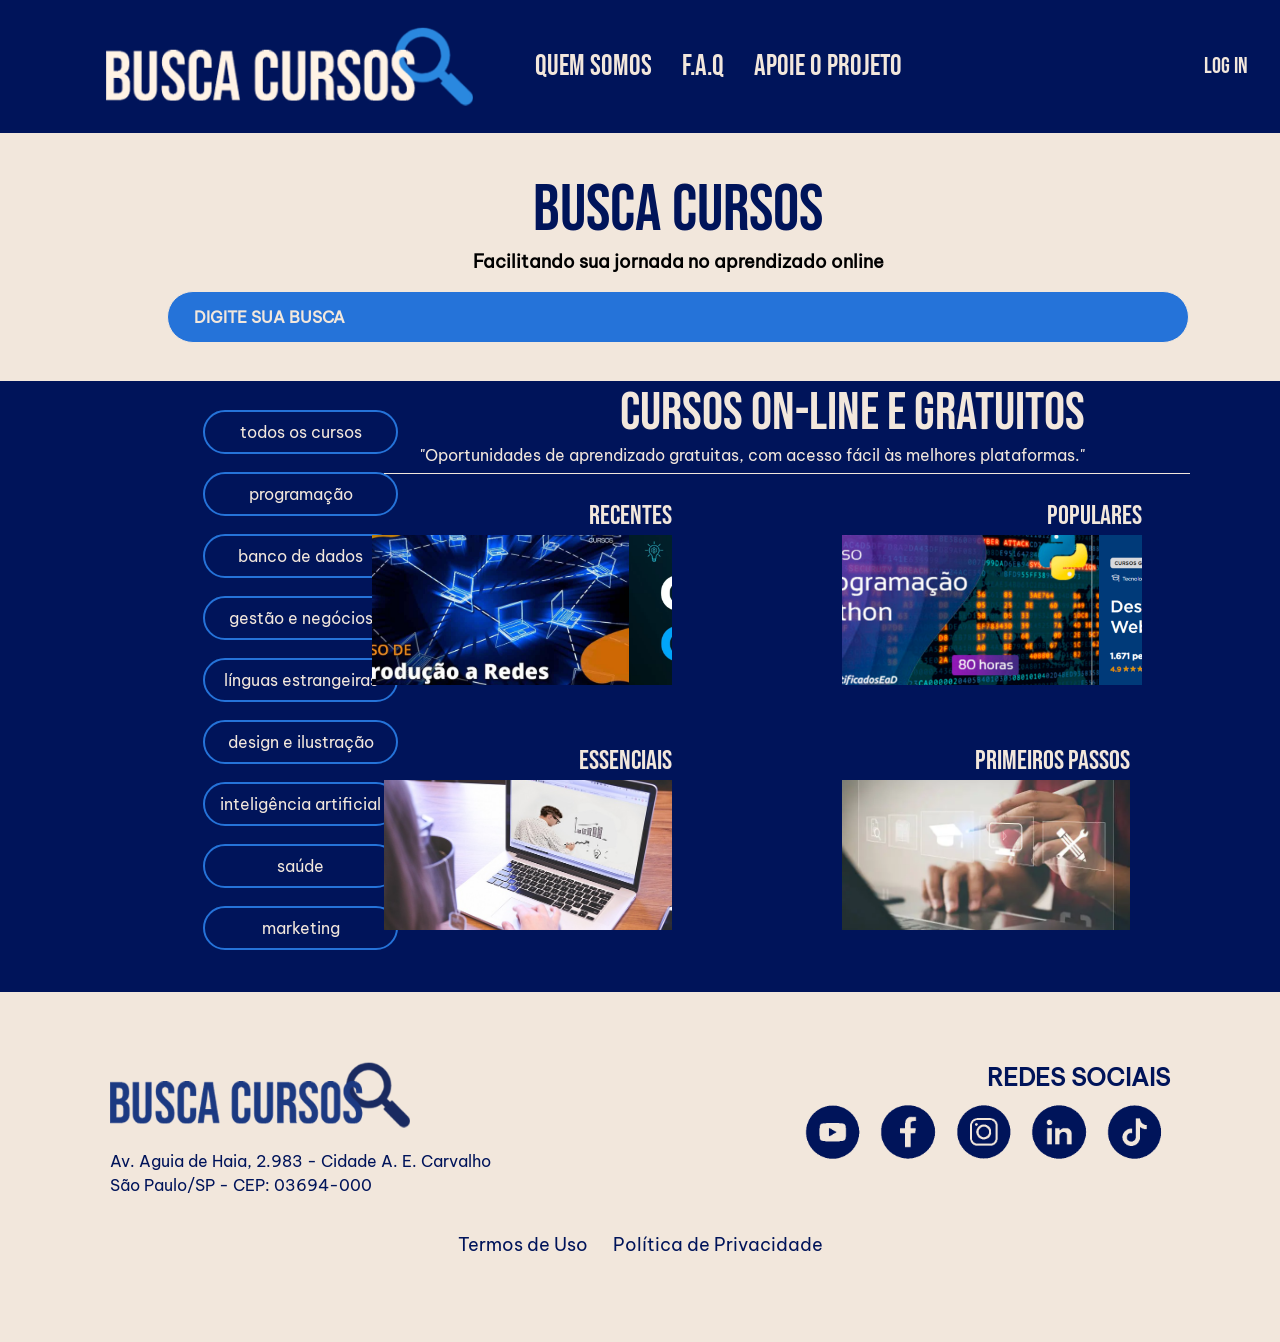
==== index.html @ d67aa4ab "Initial commit Created from https://vercel.com/new" ====
<!DOCTYPE html>
<html lang="pt-br">

<head>
    <meta charset="UTF-8">
    <meta name="viewport" content="width=device-width, initial-scale=1.0">
    <title>BuscaCursos | Home</title>
    <link rel="stylesheet" href="Css/styles.css">
    <link rel="stylesheet" href="Css/mobileStyles.css">
    <script src="Js/script.js" defer></script>

</head>

<body>
    <div class="div_container">

        <!--HEADER E NAVE -->
        <header>
            <div class="div-logo">
                <a href="index.html">
                    <img src="assets/images/logo_Busca.png" alt="Logo BuscaCursos">
                    <!-- <div class="texto-imagem">Logo BuscaCursos</div> -->
                </a>
            </div>

            <!-- Botão menu para o mobile -->
            <div class="mobile-botao" onclick="document.querySelector('header nav').classList.toggle('ativo')">
                <svg width="32" height="32" viewBox="0 0 24 24" fill="none" stroke="currentColor" stroke-width="2"
                    stroke-linecap="round" stroke-linejoin="round">
                    <line x1="3" y1="6" x2="21" y2="6" />
                    <line x1="3" y1="12" x2="21" y2="12" />
                    <line x1="3" y1="18" x2="21" y2="18" />
                </svg>
            </div>

            <nav>
                <ul>
                    <li><a href="Pages/quemSomos.html">
                            <h2>QUEM SOMOS</h2>
                        </a></li>
                    <li><a href="Pages/faq.html" >
                            <h2>F.A.Q</h2>
                        </a></li>
                    <li><a href="Pages/apoieProjeto.html" >
                            <h2>APOIE O PROJETO</h2>
                        </a></li>
                </ul>
                <div class="div-login">
                    <a href="/Pages/login.html">
                        <h3>LOG IN</h3>
                    </a>
                </div>
            </nav>
        </header>



        <main>

            <!--  CAMPO BUSCA */ -->

            <div class="search-container">

                <div class="div-titulo">
                    <h1>BUSCA CURSOS</h1>
                    <p>Facilitando sua jornada no aprendizado online</p>
                </div>

                <div class="div-search">

                    <form action=" " method="post" autocomplete="off">
                        <input type="text" id="barraDeBusca" placeholder="    DIGITE SUA BUSCA" required>
                        <div id="sugestoes" class="sugestoes-container"></div>

                    </form>

                </div>

            </div>

            <!--  CAMPO CATEGORIA E CURSOS */ -->
            <div class="div-curso-cat">

                <!-- categorias -->
                <div class="div-categoria">

                    <ul>
                        <li><a href="Pages/pagesCursos.html">todos os cursos</a></li>
                        <li><a href="">programação</a></li>
                        <li><a href="">banco de dados</a></li>
                        <li><a href="">gestão e negócios</a></li>
                        <li><a href="">línguas estrangeiras</a></li>
                        <li><a href="">design e ilustração</a></li>
                        <li><a href="">inteligência artificial</a></li>
                        <li><a href="">saúde</a></li>
                        <li><a href="">marketing</a></li>
                    </ul>

                </div>

                <!-- Acesso Rapido -->
                <div class="div-acesso">

                    <!-- subtitulo -->

                    <div class="div-subTitle">
                        <h2>CURSOS ON-LINE E GRATUITOS</h2>
                        <p>"Oportunidades de aprendizado gratuitas, com acesso fácil às melhores plataformas."</p>
                        <hr>
                    </div>

                    <!-- cursos -->

                    <div class="div-cursos">

                        <div class="linha-curso">

                            <!-- Linha 1 -->

                            <div class="curso">
                                <a href="Pages/pagesCursos.html">
                                    <h3>Recentes</h3>
                                    <div class="carrossel-container">
                                        <div class="carrossel">
                                            <img src="assets/images/img-recentes.jpg" alt="">
                                            <img src="assets/images/img2-recentes.png" alt="">
                                            <img src="assets/images/img3-recentes.png" alt="">
                                        </div>
                                    </div>
                                </a>
                            </div>

                            <div class="curso">
                                <a href="Pages/pagesCursos.html">
                                    <h3>Populares</h3>
                                    <div class="carrossel-container">
                                        <div class="carrossel">
                                            <img src="assets/images/img3-populares.png" alt="">
                                            <img src="assets/images/img-populares.png" alt="">
                                            <img src="assets/images/img2-populares.png" alt="">
                                        </div>
                                    </div>
                                </a>
                                <!-- <imgsrc="assets/images/fundo_buscaCursos.jpg"alt="">-->
                            </div>
                        </div>

                        <!-- Linha 2 -->
                        <div class="linha-curso">

                            <div class="curso">
                                <a href="Pages/pagesCursos.html">
                                    <h3> essenciais</h3>
                                    <img src="assets/images/essenciais.jpg" alt="">
                                </a>
                            </div>

                            <div class="curso">
                                <a href="Pages/pagesCursos.html">
                                    <h3>primeiros passos</h3>
                                    <img src="assets/images/primeiroPassos.png" alt="">
                                </a>
                            </div>
                        </div>

                    </div>

                </div>

            </div>

        </main>

        <!-- FOOTER -->
        <footer>
            <div class="footer-container">

                <div class="footer-logo">
                    <a href="">
                        <img src="assets/images/logo_Busca.png" alt="Logo BuscaCursos">
                    </a>
                    <p class="footer-endereco">
                        Av. Aguia de Haia, 2.983 - Cidade A. E. Carvalho<br>
                        São Paulo/SP - CEP: 03694-000
                    </p>
                </div>

                <div class="footer-redes">
                    <h2>REDES SOCIAIS</h2>
                    <div class="footer-redes-icons">

                        <a href="https://www.youtube.com/c/FatecZLeste" target="_blank">
                            <img src="assets/images/contatos_youtube.png" alt="YouTube">
                        </a>

                        <a href="https://www.facebook.com/fateczl.oficial" target="_blank">
                            <img src="assets/images/contatos_facebook.png" alt="Facebook">
                        </a>

                        <a href="https://www.instagram.com/fateczl.oficial/#" target="_blank">
                            <img src="assets/images/contatos_insta.png" alt="Instagram">
                        </a>

                        <a href="https://www.linkedin.com/school/fateczl-oficial/posts/?feedView=all" target="_blank">
                            <img src="assets/images/contatos_linkedin.png" alt="LinkedIn">
                        </a>

                        <a href="https://www.tiktok.com/@fateczl.oficial" target="_blank">
                            <img src="assets/images/contatos_tiktok.png" alt="TikTok">
                        </a>

                    </div>
                </div>
            </div>

            <ul>
                <li><a target="_blank" href="Pages/TermosUso.html">Termos de Uso</a></li>
                <li><a target="_blank" href="Pages/PolPrivacidade.html">Política de Privacidade</a></li>
            </ul>

        </footer>
    </div>
</body>

</html>
---- Css/styles.css ----
/* AQUI A O STYLES DA TELA RPINCIPAL, HEADER E FOOTER */
/*teste branch*/
@font-face {
    font-family: bebas;
    src: url(../fonts/BebasNeue-Regular.otf);
    src: url(../fonts/BebasNeue-Regular.ttf);
    font-weight: 700;
}

@font-face {
    font-family: vietnam;
    src: url(../fonts/BeVietnamPro-Regular.ttf);
}

/* Variáveis de cores */
:root {
    --azul-escuro: #00145A;
    --azul-normal: #2573D9;
    --branco: #F0F9FF;
    --cinza: #3d3d3d;
    --branco-bege: #F2E7DC;
}
h1, h2, h3, h4{
    font-family: bebas;
}
a, p{
    font-family: vietnam;
}

input{
    font-family: vietnam;
}

body {
    margin: 0;
    padding: 0;
    max-width: 100vw;
    overflow-x: hidden;
    background-color: var(--azul-escuro);
}

.div_container{
    width: 100%;
    background-color: var(--azul-escuro);
    height: 100%;
}

/* HEADER */
 
header{
    width: 100%;
    height: 120px;
    display: flex;
    justify-content: space-between;
    align-items: center;
    padding: 0.5%;
}
.div-logo{
    display: flex;

}

.div-logo img{
    width: 80%;
    height: 100%;
    margin-left: 100px;
    display: flex;
    flex-wrap: wrap;
}
.mobile-botao {
    display: none;
    font-size: 2rem;
    color: var(--branco-bege);
    cursor: pointer;
    margin-right: 25px;
}
/* NAV */
nav{
    display: flex;
    flex-wrap: wrap;
    width: 70%;
    align-items: center;

}
nav ul{
    list-style: none;
    display: flex;
    gap: 30px;
    margin-left: 30px;
}
nav a{
    text-decoration: none;
    color: var(--branco-bege);
    font-size: 1.2rem;
    font-weight: 800;
}
nav a:hover{
    color: var(--azul-normal);
    transition: 0.3s;
    font-weight: 900;
}


/* botao login */

.div-login {
    width: 10%;
    margin-left: auto; 
    display: flex;
}

.div-login a {
    text-decoration: none;
    color: var(--branco-bege);
    font-size: 1.2rem;
    font-weight: 900;
}
.div-login a:hover {
    color: var(--azul-normal);
    transition: 0.3s;
    font-weight: 900;
}

/* CAMPO BUSCA */

.search-container {
    display: flex; 
    flex-direction: column;
    align-items: center; 
    justify-content: center; 
    width: 100%;
    height: 30%;
    background-color: var(--branco-bege);
    padding: 3%;
}

.div-titulo{
    width: 100%;
    height: 60%;
    text-align: center;
    justify-content: center;
    
}
/**/
.div-tituloBranco{
    display: flex;
    height: 30%;
    width: 100%;
    bottom: 0;
    background-color: transparent;

}
/**/
.div-tituloBranco h1{
    color: var(--branco-bege);
    font-size: 4.0rem;
    padding-left: 11%;
}

.div-titulo h1{
    font-size: 4.10rem;
    color: var(--azul-escuro);
    font-weight: bold;
    margin-top: 0;
    margin-bottom: 0;
    
}

.div-titulo p{
    font-size: 1.10rem;
    font-weight: 600;
    margin-top: 0;
}

.div-search {
    display: flex; 
    flex-direction: column; 
    align-items: center; 
    justify-content: center;
    position: relative; 
    width: 100%; 
}

.div-search input[type="text"] {
    width: 1000px;
    height: 30px;
    padding: 10px;
    border: 1px solid var(--branco-bege);
    border-radius: 2.0rem;
    font-size: 1.0rem;
    background-color: var(--azul-normal);
    color: var(--branco-bege);
}

.div-search input[type="text"]::placeholder {
    color: var(--branco-bege); 
    font-weight: 600;
}

.div-texto{
    width: 80%;
    height: 50%;
    display: flex;  
    flex-direction: column;
    border-left: 6px solid var(--branco-bege);
    margin-left: 12%; 
    margin-bottom: 60px;
}

.div-texto p{
    color: var(--branco-bege);
    padding-left: 1%;
    padding-right: 20%;
    line-height: 1.5;   
}

.div-texto h2{
    color: var(--branco-bege);
    padding-left: 1%;
    padding-right: 20%; 
    margin-bottom: -10px;
}
.div-texto a{
    color: var(--branco-bege);
    padding-right: 20%; 
}

.sugestoes-container {
    position: absolute;
    top: 100%; 
    background-color: white;
    border: 1px solid #ffffff;
    border-bottom-left-radius: 0.8rem;
    border-bottom-right-radius: 0.8rem;
    width: 50%; 
    max-height: 250px;
    overflow-y: auto;
    z-index: 1000;
    display: none;
    margin-left: 2%;
}

.sugestao {
    padding: 8px;
    cursor: pointer;
}

.sugestao:hover {
    background-color: #eae4e4;
}


/* 
CAMPO CATEGORIA E CURSOS */

.div-curso-cat{
    width: 100%;
    height: 100%;
    display: flex;
    text-align: center;
    justify-content: center;
    background-color: var(--azul-escuro);
    margin-top: 0;
    margin-bottom: 1%;    
}

/* Categorias */
.div-categoria{
    width: 60%;
    height: 100%;
    display: flex;
    justify-content: flex-start;
    align-items: center;
    background-color: var(--azul-escuro);
    gap: 15px;
    padding: 1%;
    margin-left: 150px;
    margin-right: -200px;
}

.div-categoria ul{
    list-style: none;
    display: flex;
    flex-direction: column;
    gap: 18px;
    text-align: center;
    width: 42%;
    height: 100%;
}

.div-categoria ul li {
    border: 2px solid var(--azul-normal); 
    padding: 10px; 
    border-radius: 2.0rem; 
    text-align: center; 
    width: 100%; 
    background-color: transparent;
}

.div-categoria a{
    text-decoration: none;
   color: var(--branco-bege);
    font-size: 1.0rem;
    font-weight: 500;
    text-transform: lowercase;
    
}
.div-categoria ul li:hover {
    background-color: var(--azul-normal); 
    transition: 0.3s; 
}

/*  Cursos */
.div-acesso{
    width: 70%;
    height: 100%;
    background-color: transparent;
    gap: 20px;
}
.div-subTitle {
    width: 100%;
    height: 30%;
    background-color: transparent;
    display: flex;
    flex-direction: column; 
    justify-content: center; 
    align-items: flex-end; 
    
}
.div-subTitle h2{
    font-size: 3.3rem;
    color: var(--branco-bege);
    font-weight: bold;
    margin-top: 0;
    margin-bottom: 0;
    padding-right: 5%;
    margin-right: 150px;
}

.div-subTitle p{
    color: var(--branco-bege);
    font-weight: 300;
    margin-top: 0;
    margin-bottom: 0;
    padding-right: 5%;
    margin-right: 150px;
}

.div-subTitle hr{
    width: 80%;
    height: 1px;
    background-color: var(--branco-bege);
    border: none;
    padding-left: 10%;
    margin-right: 150px;

}

/* Cursos */
.div-cursos{
    width: 100%;
    height: 70%;
}


.linha-curso{
    width: 100%;
    height: 30%;
    display: flex;
    justify-content: center;
    align-items: center;
    gap: 20px;
    padding-top: 2%;
    padding-bottom: 5%;


}
.curso {
    width: 300px; 
    height: 150px; 
    position: relative;
    margin-right: 150px;
}

.curso img {
    width: 100%;
    height: 100%;
    object-fit: cover;
}
.curso a{
    text-decoration: none;
    text-transform: lowercase;
     display: block;
    width: 100%;
    height: 100%;
}
.curso img:hover{
    transform: scale(1.05);
    transition: 0.3s;
    background-color: var(--branco-bege);
    opacity: 0.8;
    /* border-right: 20px solid var(--branco); */
}


.curso h3{
    color: var(--branco-bege);
    margin: 0 auto; 
    display: block;
    text-align: end;
    width: 100%;
    padding-bottom: 1%;
    font-size: 1.7rem;
    padding-right: 15px;
    text-transform: capitalize;

}

.carrossel-container {
    width: 300px;
    height: 150px; 
    overflow: hidden;
    position: relative;
}

.carrossel {
    display: flex;
    transition: transform 0.5s ease;
}

.carrossel img {
    min-width: 300px; 
    height: 150px; 
    object-fit: cover;
}

/* Formulário Apoie o projeto */
.div-esquerda{
    width: 40%;
    height: 550px;
    text-align: left;
    margin-top: -1%;
    background-color: var(--branco-bege);
}
.div-esquerda h1{
    font-size: 4.0rem;
    color: var(--azul-escuro);
    font-weight: bold;
    padding-left: 20%;
    margin-top: 15px;
}
.div-esquerda p{
    color: var(--cinza);
    padding-left: 20%;
    padding-right: 5%;
    padding-bottom: 2%;
    line-height: 1.5;
    font-weight: 900;
}
.div-direita{
    width: 60%;
    height: 100%;
    text-align: left;
    margin-top: -1%;
    background-color: var(--azul-escuro);
    
}
.div-direita h1{
    font-size: 4.0rem;
    color: var(--branco-bege);
    font-weight: bold;
    padding-left: 5%;
    margin-top: 15px;
    margin-bottom: -10px;
}
.main-formulario{
    display: flex;
    flex-wrap: wrap;
}
.formulario{
    width: 60%;
    height: 100%;
    padding-left: 10%;
    margin-top: -10px;
    flex-direction: column;
}
.formulario label{
    font-family: vietnam;
    color: var(--branco-bege);
    font-size: 16px;
    padding-right: 3px;
    margin-bottom: 8px;
    
}
.entrada{
    width: 300px;
    height: 25px;
    background-color: var(--branco-bege);
    border-radius: 10px;
    margin-bottom: 10px;
    padding-left: 3px;
    font-family: vietnam;
}
.formulario textarea{
    width: 400px;
    margin-bottom: 10px;
    background-color: var(--branco-bege);
    font-family: vietnam;
    margin-top: 5px;
}
.botao{
    font-family: vietnam;
    color: var(--branco-bege);
    font-size: 16px;
    background-color: var(--azul-normal);
    border-radius: 10px;
    height: 50px;
    width: 90px;
    box-shadow: 0 4px 8px rgba(0, 0, 0, 0.2);
    margin-right: 15px;
}
.botao:hover{
    background-color: var(--azul-escuro);
}

/* FOOTER */
footer{
    background-color: var(--branco-bege);
    padding: 70px 70px;
}

/* FOOTER CONTATOS E REDES */
.footer-container{
    display: grid;
    grid-template-columns: auto auto;
    grid-template-rows: auto auto;
    grid-template-areas:
        "logo redes"
        "termos termos";
    gap: 30px;
    align-items: start;
    padding: 0 40px;
}
.footer-logo{
    display: flex;
    flex-direction: column;
    align-items: flex-start;
}
.footer-logo img{
    cursor: pointer;
    height: 66px;
    width: 300px;
    filter: brightness(0.1) invert(9%) sepia(92%) saturate(1100%) hue-rotate(203deg) contrast(100%)
}
.footer-endereco {
    font-size: 1.0em;
    color: var(--azul-escuro);
    line-height: 1.5em;
}
.footer-redes{
    grid-area: redes;
    display: flex;
    flex-direction: column;
    align-items: flex-end;
    gap: 10px;
}
.footer-redes h2{
    font-family: vietnam;
    font-weight: bolder;
    color: #00145A;
    margin: 0 0 -5px;
}
.footer-redes img{
    height: 4.0em;
    cursor: pointer;
}
.footer-redes-icons {
  display: flex;
  gap: 5px;
}
.footer-redes a:hover img{
    color: var(--azul-normal);
    transform: scale(1.2);
    transition: transform 0.3s ease;
}
.footer-redes a:active img{
    filter:saturate(100%) invert(37%) sepia(71%) saturate(573%) hue-rotate(179deg) brightness(95%) contrast(96%);
}


/* LINKS FOOTER */
footer ul{
    list-style: none;
    display: flex;
    gap: 25px;
    padding: 0;
    margin-top: -10px;
    display: flex;
    justify-content: center;
}
footer a{
    text-decoration: none;
    color: var(--azul-escuro);
    font-size: 1.1rem;
}
footer a:hover{
    color: var(--cinza);
}

/* Área de pesquisa dos cursos: filtros */
.div_filtros {
    font-family: vietnam;
    background-color:var(--azul-escuro);
    color: var(--branco);
    padding: 1.5rem;
    max-width: 250px; 
    width: 300px;   
}

.filtros-header {
    display: flex;
    justify-content: space-between;
    align-items: center;
    margin-bottom: 1rem;
    margin-top: -1rem;
}

.filtros-header h1{
    font-family: bebas;
    font-size: 2rem;
    color: var(--branco);
    letter-spacing: 0.1rem;
    margin-bottom: 1rem;
}

.btn-limpar {
    font-family: vietnam;
    font-size: 1rem;
    color: var(--azul-normal);
    text-decoration: none;
    padding: 0.3rem 0.8rem;
    border-radius: 0.5rem;
}

.btn-limpar:hover {
    background-color: rgba(37, 115, 217, 0.3);
    color: var(--branco-bege)
}

.div_filtros input[type="checkbox"] {
    width: 1rem;
    height: 1rem;
    cursor: pointer;
    margin-right: 0.5rem;
    opacity: 0.4;
}

.div_filtros input[type="checkbox"]:checked {
    opacity: 1;
}

.div_select {
    margin-bottom: 1.5rem;
    font-size: 0.9rem;
}

.div_select h2 {
    font-family: vietnam;
    font-size: 1.1rem;
    font-weight: normal;
    margin-bottom: 0.3rem;
}
/* Área de pesquisa dos cursos*/
.conteudo-principal {
    display:flex;    
    align-items: flex-start;
}

.div-todos-cursos { 
    background-color: var(--branco-bege);
    padding: 2px;    
    margin-top: 0.5rem;
    margin-bottom: 0.5rem;
     min-height: 800px; 
     min-width: 1200px; 
    transition: all 0.3s ease;
}

.div-todos-cursos  h1 {
    font-size: 2rem;
    color: var(--azul-escuro);
    padding-left: 30px;
}

.div-cursos { 
    display: flex;
    flex-wrap: wrap;
    gap:2rem;
    justify-content: center;
    /* min-height: 400px;  */

}

.card_curso { 
    background-color: transparent;
    border-radius: 8px;
    width: 280px;
    padding: 1rem;
    display: flex;
    flex-direction: column;
    
}

.descricao {
    font-family: vietnam;
    font-size: 0.9rem;
    hyphens: auto;
    overflow-wrap: break-word;
    padding-left: 1rem;
    margin-top: 0.6rem;
}

.card_curso h3 {
    text-align: center;
    color: var(--azul-escuro);
    font-family: bebas;
    font-size: 1.3rem;
    margin: 0.2rem 0;    
}

.info-curso {
    display: flex;
    justify-content: space-between;
    font-size: 0.8rem;
    padding-left: 1.5rem;
    padding-right: 1.5rem;
}

.botoes {
    font-size: 0.95rem;
    font-family: bebas;
}

.avaliacao {
    color:var(--azul-escuro);
    cursor: pointer;    
    font-size: 0.8rem;
}

.image_curso {
    width: 100%;
    height: 180px;
    background-color: var(--azul-normal);
    border-radius: 6px;  
    padding:3%;
}
.image_curso img{
    width: 100%;
    height: 100%;
    border-radius: 6px;  

}

.div-pag {
    font-family: vietnam;
    font-size: 1rem;
    display: flex;
    align-items: center;
    gap: 15px;
    text-align: center;
    justify-content: center;
    margin-top: 2rem;
    color: var(--azul-escuro)

}

.pag {
    cursor: pointer;
    background-color: transparent;
    border: 1px solid rgba(0, 20, 90, 0.5);
    border-radius: 5px;
    padding: 2px;
}
.pag:hover {
    
    color: var(--branco);
    background-color: var(--azul-escuro);
    border: 1px solid var(--azul-escuro);  
}


/* FORM APOIE O PROJETO */
.mensagem-oculta {
    display: none;
}

#feedback-apoio { 
    margin-top: 10px;
    margin-bottom: 20px;
    padding: 15px;
    border-radius: 5px;
    font-weight: bold;
    text-align: center;
    max-width: 80%;
    margin-left: 5%;
    font-family: vietnam;
}

.mensagem-sucesso {
    background-color: #d4edda;
    color: #155724;
    border: 1px solid #c3e6cb;
}

.mensagem-erro {
    background-color: #f8d7da;
    color: #721c24;
    border: 1px solid #f5c6cb;
}

/* LOGIN */
.login{
    font-family: vietnam;
    color: var(--branco);
}
.div-tituloLogin h1{
    width: 100%;
    text-align: center;
    color: var(--branco-bege);
    font-size: 4.0rem;
    margin: 0;
    padding: 0;
}
.formulario-login label{
    font-family: vietnam;
    color: var(--branco-bege);
    font-size: 16px;
    /* padding-right: 3px; */
    margin-bottom: -15px;
    width: 100%;
    text-align: left;
    display: block;
}
.formulario-login {
    padding: 20px;
    border-radius: 8px;
    max-width: 400px;
    margin: 20px auto;
    display: flex;
    flex-direction: column;
    align-items: center;
}
.entrada-login {
    width: 100%;
    height: 25px;
    background-color: var(--branco-bege);
    border-radius: 10px;
    margin-bottom: 10px;
    padding-left: 10px;
    font-family: vietnam;
}
.botao-login {
    font-family: vietnam;
    color: var(--branco-bege);
    font-size: 16px;
    background-color: var(--azul-normal);
    border-radius: 10px;
    height: 50px;
    width: 150px;
    box-shadow: 0 4px 8px rgba(0, 0, 0, 0.2);
    cursor: pointer;
}
.botao-login:hover {
    background-color: var(--azul-escuro);
}

.mensagem-oculta {
    display: none;
}

#feedback-login { 
    margin-left: auto;
    margin-right: auto;
    margin-top: 10px;
    margin-bottom: 20px;
    padding: 15px;
    border-radius: 5px;
    font-weight: bold;
    text-align: center;
    max-width: 30%;
    font-family: vietnam;
}

.mensagem-erro {
    background-color: #f8d7da;
    color: #721c24;
    border: 1px solid #f5c6cb;
}
---- Css/mobileStyles.css ----
@media (max-width: 768px) {
 
@font-face {
    font-family: bebas;
    src: url(../fonts/BebasNeue-Regular.otf);
    src: url(../fonts/BebasNeue-Regular.ttf);
    font-weight: 700;
}

@font-face {
    font-family: vietnam;
    src: url(../fonts/BeVietnamPro-Regular.ttf);
}

/* Variáveis de cores */
:root {
    --azul-escuro: #00145A;
    --azul-normal: #2573D9;
    --branco: #F0F9FF;
    --cinza: #3d3d3d;
    --branco-bege: #F2E7DC;
}
h1, h2, h3, h4{
    font-family: bebas;
}
a, p{
    font-family: vietnam;
}

input{
    font-family: vietnam;
}

body {
    margin: 0;
    padding: 0;
    overflow-x: hidden;
    background-color: var(--azul-normal);
}

.div_container{
    width: 100%;
    background-color: var(--azul-escuro);
    height: 100%;
}



header{
    height: auto;
    padding: 1rem;
}

.mobile-botao {
    display: block;
}

.mobile-botao svg {
  color: var(--branco-bege);
  width: 2rem;
  height: 2rem;
}

nav {
    position: absolute;
    top: 80px;       
    left: 0;
    width: 100%;
    background: #0f2266; 
    display: none;    
    flex-direction: column;
    padding: 1rem 0;
    z-index: 9999;
    transition: 1s;
}

nav ul {
    flex-direction: column;
    margin-left: 0;
}

.div-login {
    width: auto;
    margin: 1rem auto 0;
    justify-content: center;
}

nav.ativo {
    display: flex;
}

.div-logo img {
    margin-left: 0;
    width: 60%;
    height: auto;
}
/* CAMPO BUSCA */

.search-container {
    display: flex; 
    flex-direction: column;
    align-items: center; 
    justify-content: center; 
    width: 100%;
    height: 30%;
    background-color: var(--branco-bege);
    padding: 0.5rem;
}

.div-titulo{
    width: 100%;
    height: 40%;
    text-align: center;
    justify-content: center;
}

.div-titulo h1{
    font-size: 3.8rem;
    color: var(--azul-escuro);
    font-weight: bold;
    margin-top: 0;
    margin-bottom: 0; 
}

.div-titulo p{
    font-size: 1.0rem;
    font-weight: 600;
    margin-top: 0;
}

.div-search {
    display: flex; 
    flex-direction: column; 
    align-items: center; 
    justify-content: center;
    position: relative; 
    width: 100%; 
}

.div-search input[type="text"] {
    width: 360px;
    height: 25px;
    padding: 8px;
    border: 1px solid var(--branco-bege);
    border-radius: 2.0rem;
    font-size: 0.9rem;
    background-color: var(--azul-normal);
    color: var(--branco-bege);
}
.div-search input[type="text"]::placeholder {
    color: var(--branco-bege); 
    font-weight: 600;
}

.sugestoes-container {
    position: absolute;
    top: 100%; 
    background-color: white;
    border: 1px solid #ffffff;
    border-bottom-left-radius: 0.8rem;
    border-bottom-right-radius: 0.8rem;
    width: 85%; 
    max-height: 300px;
    overflow-y: auto;
    z-index: 1000;
    display: none;
    margin-left: 2%;
}

.sugestao {
    padding: 8px;
}

.sugestao:hover {
    background-color: #eae4e4;
}
}
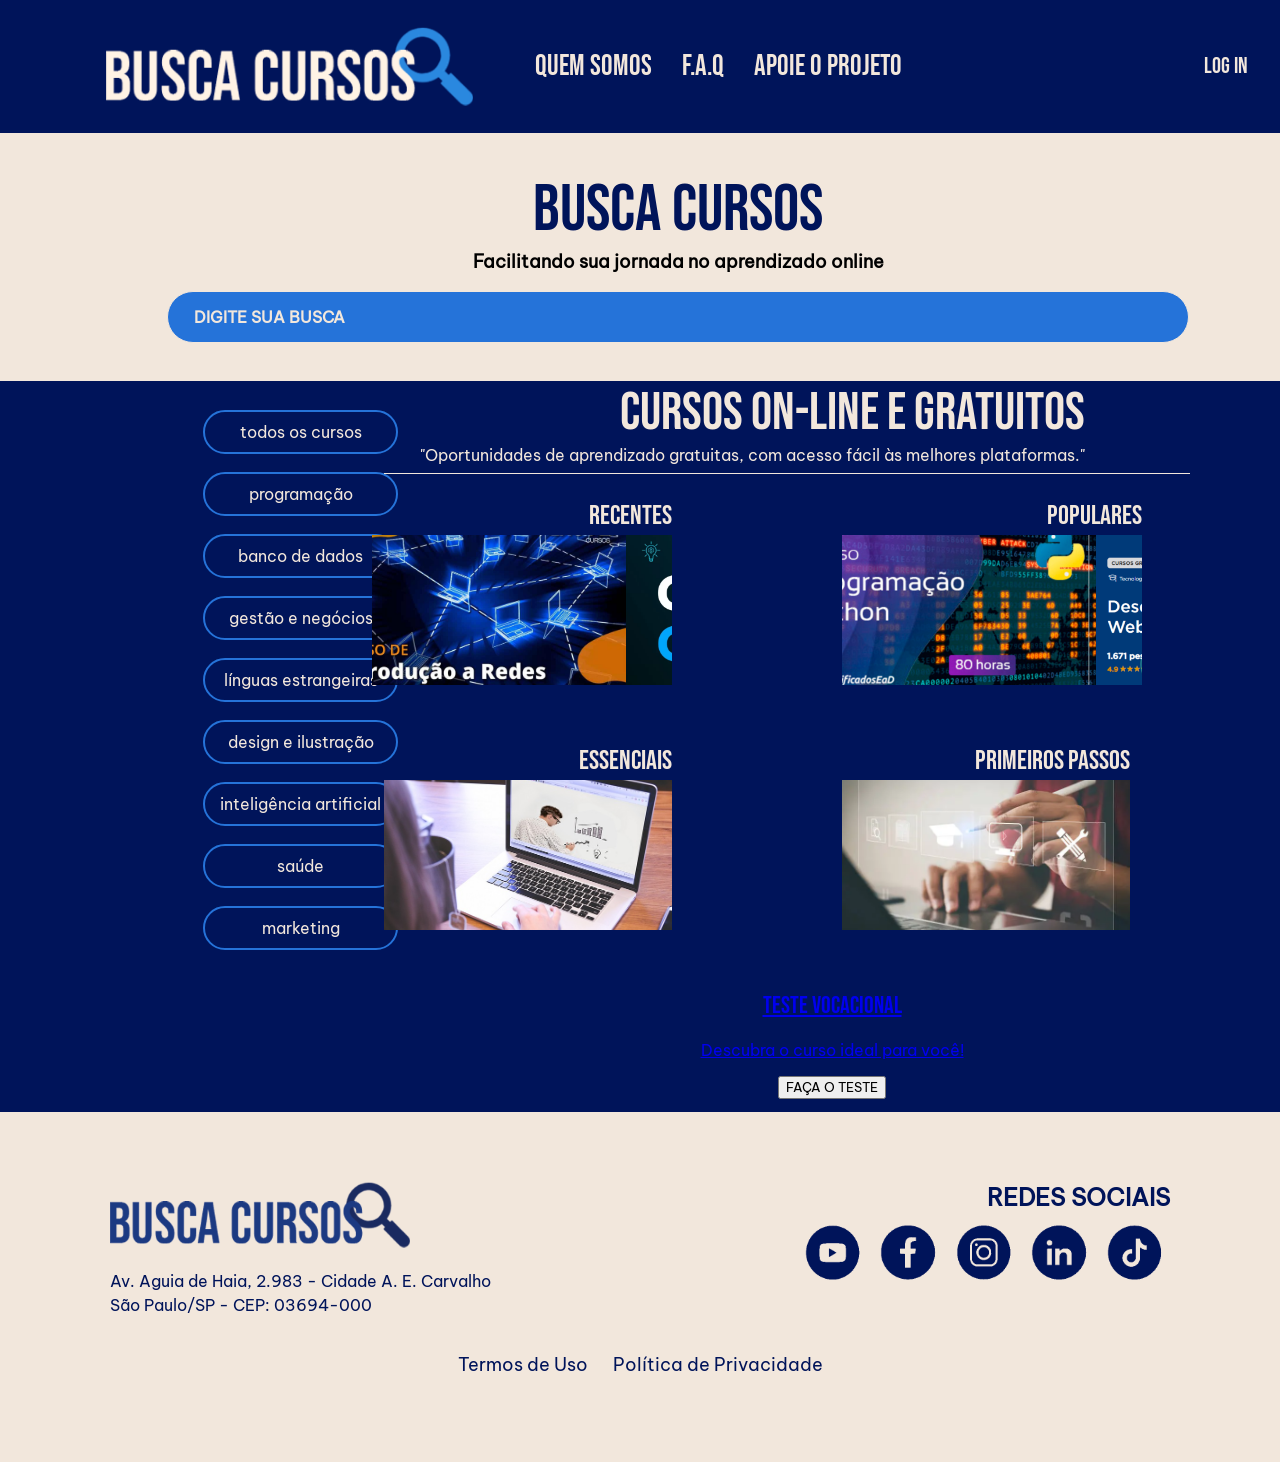
==== commit d8017bf7: "[feat] teste vocacional" ====
--- a/index.html
+++ b/index.html
@@ -163,6 +163,17 @@
                             </div>
                         </div>
 
+                        <div>
+                            <!-- teste vocacional -->
+                             <a href="Pages/testeVocacional.html">
+                                <div class="teste-vocacional">
+                                    <h2>Teste Vocacional</h2>
+                                    <p>Descubra o curso ideal para você!</p>
+                                    <input type="button" value="FAÇA O TESTE">
+                                </div>
+                            </a>
+                        </div>
+
                     </div>
 
                 </div>
--- a/Css/styles.css
+++ b/Css/styles.css
@@ -57,7 +57,6 @@
 }
 .div-logo{
     display: flex;
-
 }
 
 .div-logo img{
@@ -66,6 +65,7 @@
     margin-left: 100px;
     display: flex;
     flex-wrap: wrap;
+    
 }
 .mobile-botao {
     display: none;
@@ -895,4 +895,30 @@
     background-color: #f8d7da;
     color: #721c24;
     border: 1px solid #f5c6cb;
-}+}
+
+
+/*TESTE VOCACIONAL*/
+.teste-vocac{
+    color: var(--branco);
+    flex-direction: column;
+    text-align: center;
+}
+
+.opcoes{
+    display: flex;
+    flex-direction: column;
+    align-items: center;
+    gap: 15px;
+    margin-top: 20px;
+}
+
+.resultado-teste{
+    color: var(--branco);
+    flex-direction: column;
+    text-align: center;
+}
+
+/* .input[name="opcao"]{
+    
+} */
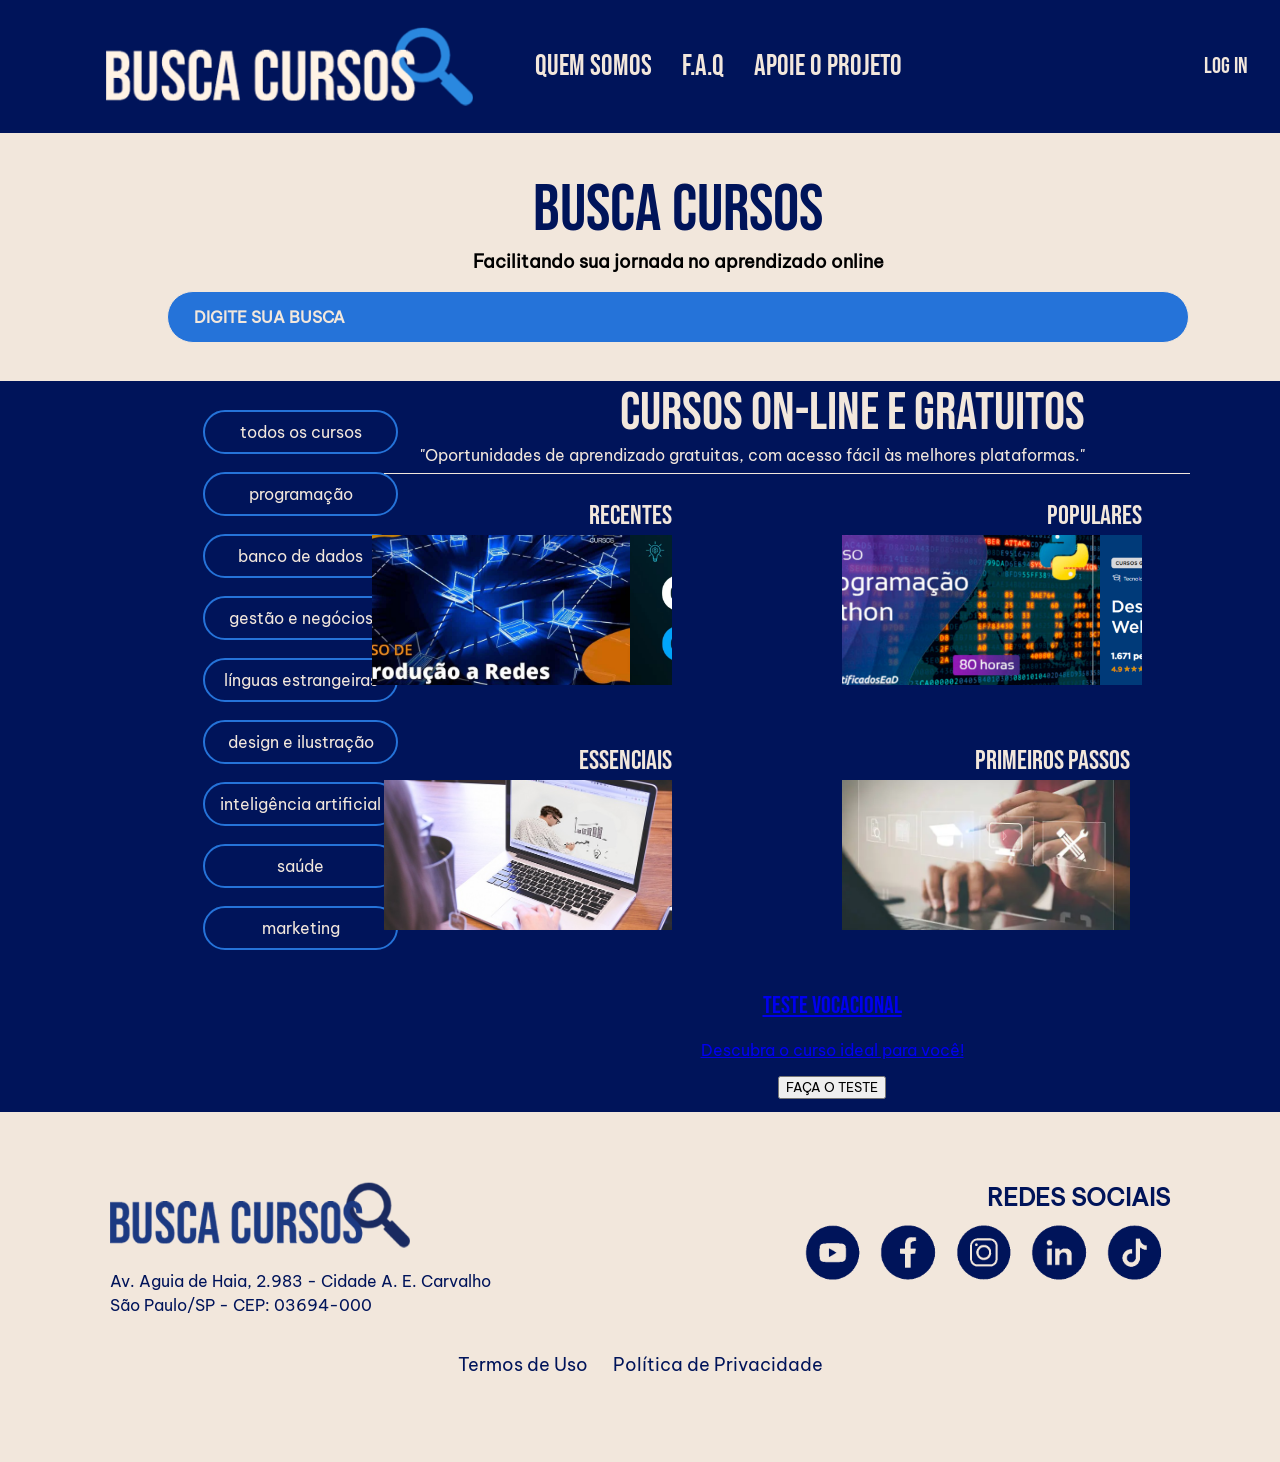
==== commit ba067c11: "[fix] caminhos de links corretos" ====
--- a/index.html
+++ b/index.html
@@ -5,9 +5,9 @@
     <meta charset="UTF-8">
     <meta name="viewport" content="width=device-width, initial-scale=1.0">
     <title>BuscaCursos | Home</title>
-    <link rel="stylesheet" href="Css/styles.css">
-    <link rel="stylesheet" href="Css/mobileStyles.css">
-    <script src="Js/script.js" defer></script>
+    <link rel="stylesheet" href="../Css/styles.css">
+    <link rel="stylesheet" href="../Css/mobileStyles.css">
+    <script src="../Js/script.js" defer></script>
 
 </head>
 
@@ -17,8 +17,8 @@
         <!--HEADER E NAVE -->
         <header>
             <div class="div-logo">
-                <a href="index.html">
-                    <img src="assets/images/logo_Busca.png" alt="Logo BuscaCursos">
+                <a href="../index.html">
+                    <img src="../assets/images/logo_Busca.png" alt="Logo BuscaCursos">
                     <!-- <div class="texto-imagem">Logo BuscaCursos</div> -->
                 </a>
             </div>
@@ -35,18 +35,18 @@
 
             <nav>
                 <ul>
-                    <li><a href="Pages/quemSomos.html">
+                    <li><a href="../Pages/quemSomos.html">
                             <h2>QUEM SOMOS</h2>
                         </a></li>
-                    <li><a href="Pages/faq.html" >
+                    <li><a href="../Pages/faq.html" >
                             <h2>F.A.Q</h2>
                         </a></li>
-                    <li><a href="Pages/apoieProjeto.html" >
+                    <li><a href="../Pages/apoieProjeto.html" >
                             <h2>APOIE O PROJETO</h2>
                         </a></li>
                 </ul>
                 <div class="div-login">
-                    <a href="/Pages/login.html">
+                    <a href="../Pages/login.html">
                         <h3>LOG IN</h3>
                     </a>
                 </div>
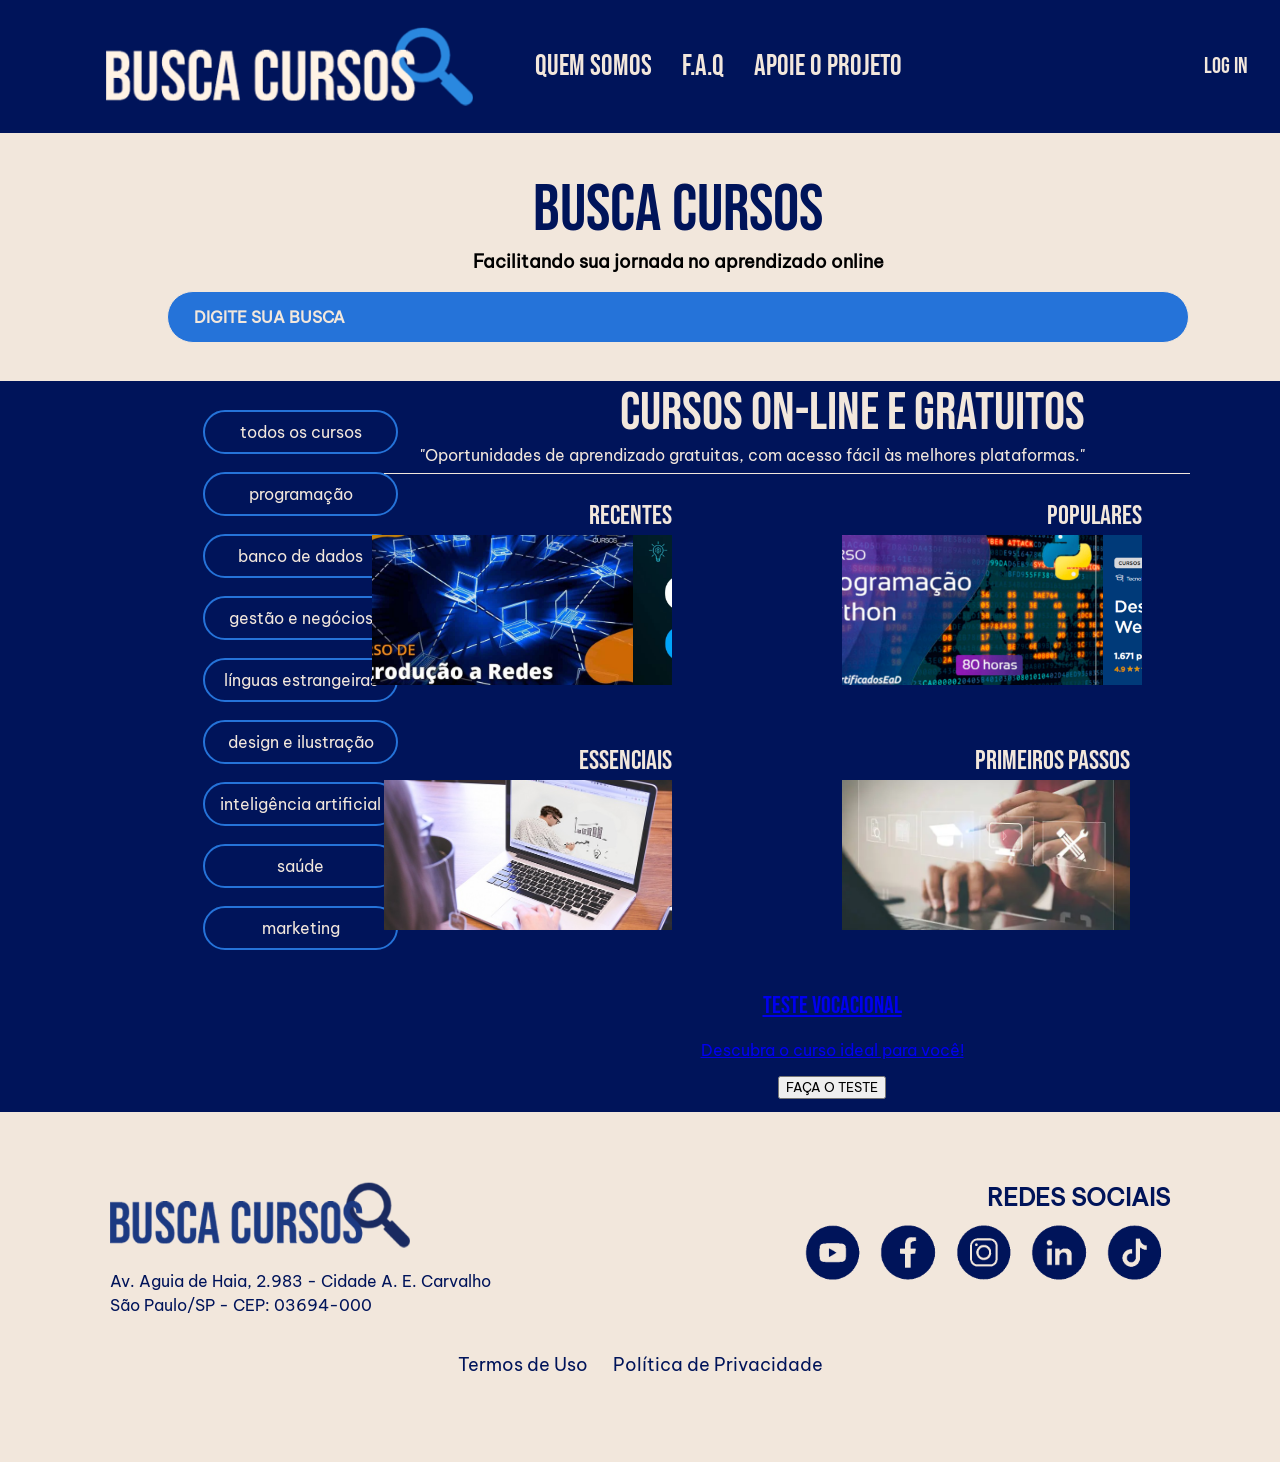
==== commit 69ca9419: "[fix] caminhos de links corretos" ====
--- a/index.html
+++ b/index.html
@@ -165,7 +165,7 @@
 
                         <div>
                             <!-- teste vocacional -->
-                             <a href="Pages/testeVocacional.html">
+                             <a href="../Pages/testeVocac.html">
                                 <div class="teste-vocacional">
                                     <h2>Teste Vocacional</h2>
                                     <p>Descubra o curso ideal para você!</p>
@@ -188,7 +188,7 @@
 
                 <div class="footer-logo">
                     <a href="">
-                        <img src="assets/images/logo_Busca.png" alt="Logo BuscaCursos">
+                        <img src="../assets/images/logo_Busca.png" alt="Logo BuscaCursos">
                     </a>
                     <p class="footer-endereco">
                         Av. Aguia de Haia, 2.983 - Cidade A. E. Carvalho<br>
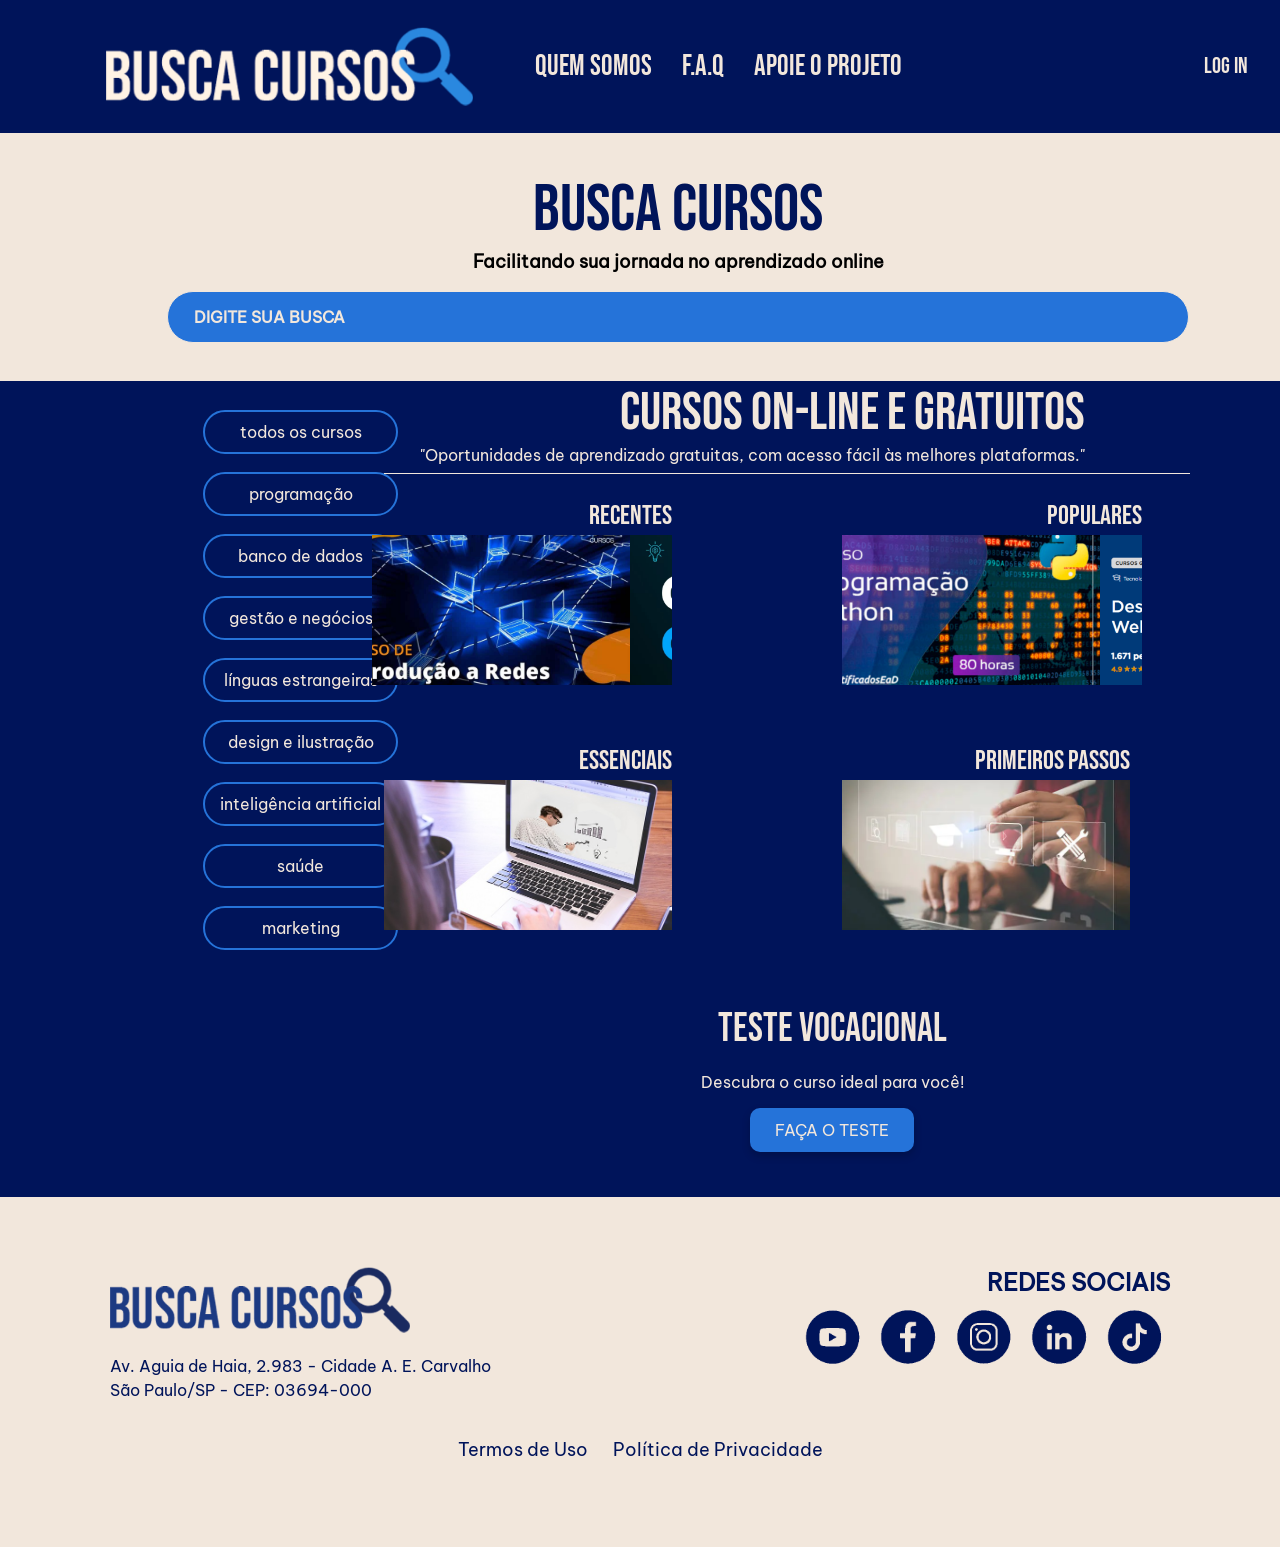
==== commit 3aa8c02e: "[feat] gráfico do teste vocacional" ====
--- a/index.html
+++ b/index.html
@@ -164,12 +164,12 @@
                         </div>
 
                         <div>
+
                             <!-- teste vocacional -->
-                             <a href="../Pages/testeVocac.html">
-                                <div class="teste-vocacional">
+                                <div class="teste-vocac-index">
                                     <h2>Teste Vocacional</h2>
                                     <p>Descubra o curso ideal para você!</p>
-                                    <input type="button" value="FAÇA O TESTE">
+                                    <input id="faca-teste" type="button" value="FAÇA O TESTE" href="Pages/testeVocac.html" onclick="location.href='Pages/testeVocac.html'">
                                 </div>
                             </a>
                         </div>
--- a/Css/styles.css
+++ b/Css/styles.css
@@ -899,26 +899,175 @@
 
 
 /*TESTE VOCACIONAL*/
-.teste-vocac{
-    color: var(--branco);
-    flex-direction: column;
+
+.teste-vocac {
+    color: var(--branco-bege);
+    display: flex;
+    flex-direction: column;
+    align-items: center;
+    padding: 2rem;
     text-align: center;
 }
 
-.opcoes{
-    display: flex;
-    flex-direction: column;
-    align-items: center;
-    gap: 15px;
+.teste-vocac h1 {
+    font-size: 3.5rem;
+    margin-bottom: 0.5rem;
+}
+
+.teste-vocac p {
+    font-size: 1rem;
+    margin-bottom: 1rem;
+    max-width: 100%;
+}
+
+#enunciados {
+    font-size: 1.5rem;
+    font-family: vietnam;
+    color: var(--branco-bege);
+    min-height: 50px;
+}
+
+.opcoes-container input[type="radio"] {
+    display: none;
+}
+
+.opcoes-container {
+    display: flex;
+    justify-content: center;
+    gap: 10px;
     margin-top: 20px;
-}
-
-.resultado-teste{
-    color: var(--branco);
-    flex-direction: column;
+    margin-bottom: 30px;
+    flex-wrap: wrap;
+}
+
+.opcao-item {
+    display: flex;
+    flex-direction: column;
+    align-items: center;
+}
+
+.opcoes-container label {
+    display: flex;
+    justify-content: center;
+    align-items: center;
+    width: 150px;
+    height: 80px;
+    border: 3px solid var(--branco-bege);
+    border-radius: 8px;
+    background-color: transparent;
+    color: var(--branco-bege);
+    font-family: bebas;
+    font-size: 2.5rem;
+    cursor: pointer;
+    transition: background-color 0.2s, border-color 0.2s;
+    position: relative;
+    margin-bottom: 30px;
+}
+
+.opcoes-container label span {
+    position: absolute;
+    bottom: -25px;
+    font-size: 0.9rem;
+    font-family: vietnam;
+    white-space: nowrap;
+}
+
+.opcoes-container input[type="radio"]:checked + label {
+    background-color: var(--azul-normal);
+    border-color: var(--branco-bege);
+    color: var(--branco-bege);
+}
+
+.opcoes-container label:hover {
+    background-color: var(--azul-normal);
+}
+
+#proximo {
+    font-family: vietnam;
+    color: var(--branco-bege);
+    font-size: 1rem;
+    background-color: var(--azul-normal);
+    border: none;
+    border-radius: 10px;
+    padding: 12px 25px;
+    cursor: pointer;
+    box-shadow: 0 4px 8px rgba(0, 0, 0, 0.2);
+    transition: background-color 0.2s;
+}
+#proximo:hover {
+    background-color: #1a5ca3;
+}
+
+#enunciados .indicador-pergunta {
+    font-size: 1rem;
+    color: var(--branco-bege);
+    margin-right: 10px;
+    background-size: contain;
+    background-color: var(--azul-normal);
+}
+
+#resultado-teste {
+    display: flex;
+    flex-direction: column;
+    align-items: center;
     text-align: center;
-}
-
-/* .input[name="opcao"]{
-    
-} */
+    font-family: vietnam;
+    color: var(--branco-bege);
+    font-size: 1.2rem;
+    margin-top: 20px;
+    margin-bottom: 30px;
+}
+#resultado-teste h2 {
+    font-size: 2.5rem;
+    margin-bottom: 10px;
+}
+#res-teste{
+    font-family: vietnam;
+    color: var(--branco-bege);
+    font-size: 1rem;
+    background-color: var(--azul-normal);
+    border: none;
+    border-radius: 10px;
+    padding: 12px 25px;
+    cursor: pointer;
+    box-shadow: 0 4px 8px rgba(0, 0, 0, 0.2);
+    transition: background-color 0.2s;
+}
+#res-teste:hover {
+    background-color: #1a5ca3;
+}
+
+.teste-vocac-index{
+    display: flex;
+    flex-direction: column;
+    align-items: center;
+    width: 100%;
+    margin-left: auto;
+    margin-right: auto;
+    margin-bottom: 2rem;
+}
+
+.teste-vocac-index h2{
+    font-size: 2.5rem;
+    margin-bottom: 0.2rem;
+    color: var(--branco-bege);
+}
+.teste-vocac-index p{
+    font-size: 1rem;
+    color: var(--branco-bege);
+}
+#faca-teste {
+    font-family: vietnam;
+    color: var(--branco-bege);
+    font-size: 1rem;
+    background-color: var(--azul-normal);
+    border: none;
+    border-radius: 10px;
+    padding: 12px 25px;
+    cursor: pointer;
+    box-shadow: 0 4px 8px rgba(0, 0, 0, 0.2);
+    transition: background-color 0.2s;
+}
+#faca-teste:hover {
+    background-color: #1a5ca3;
+}
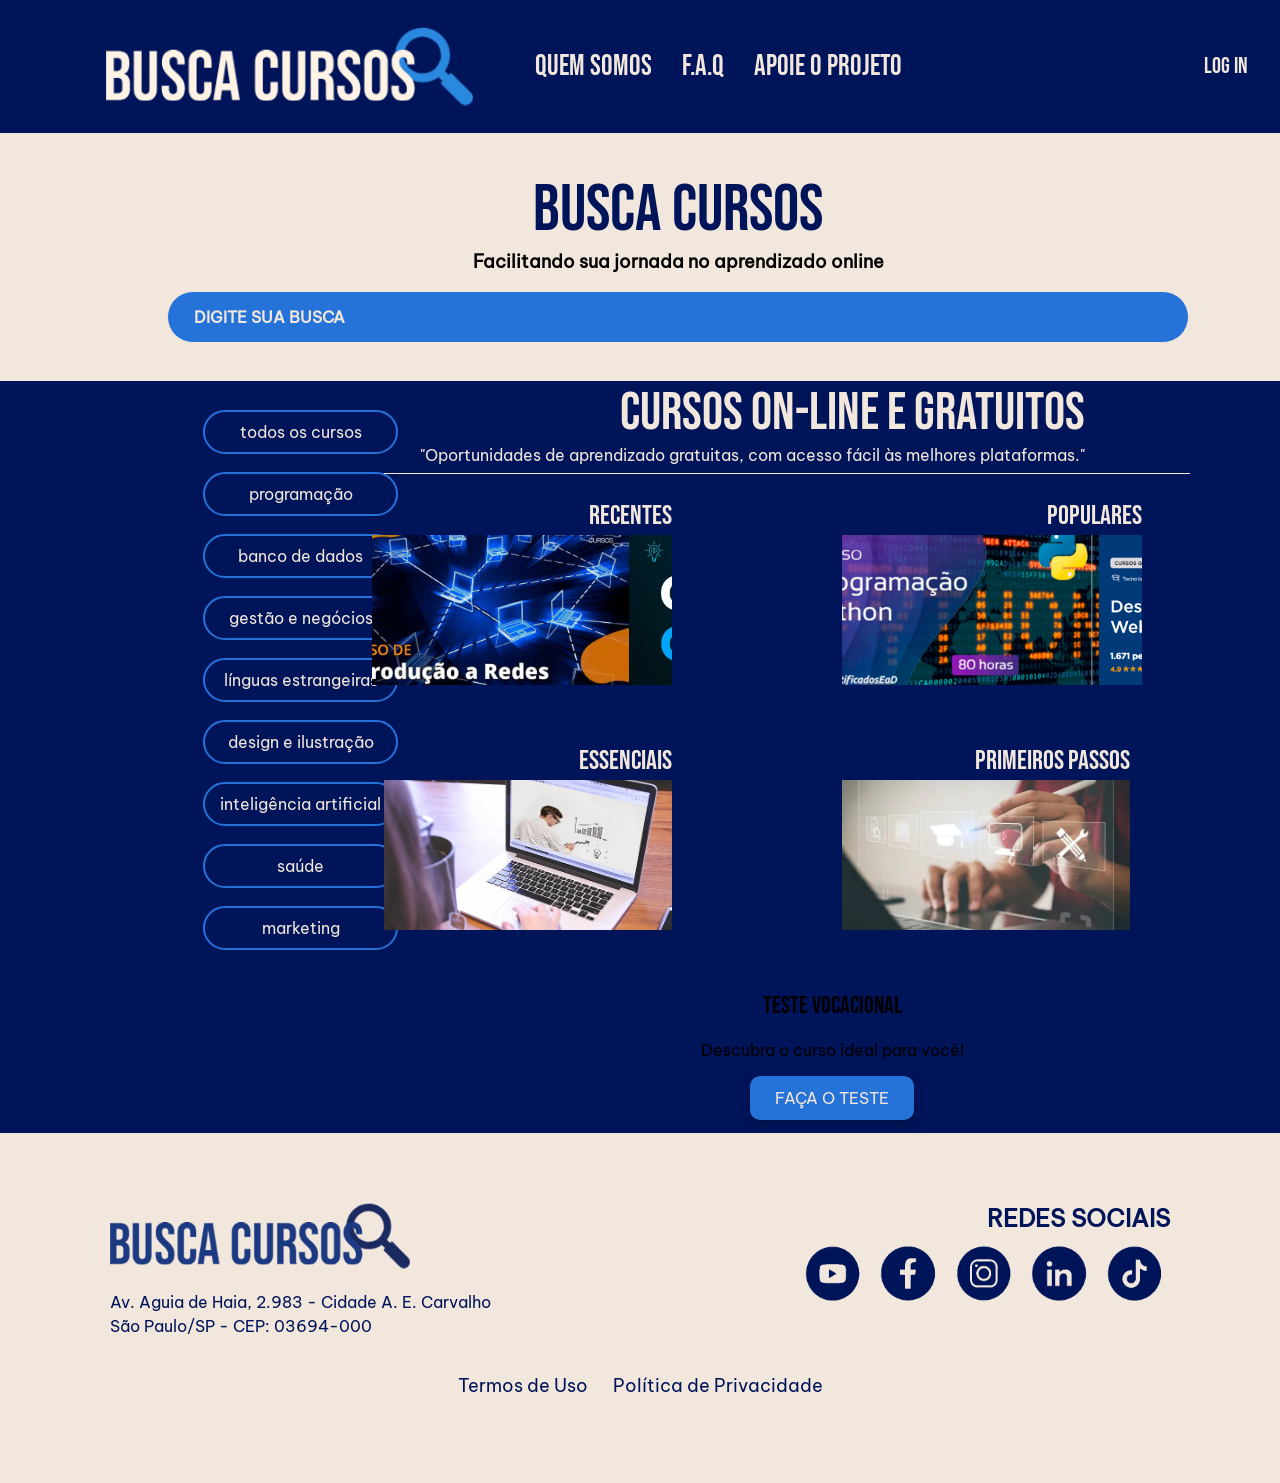
==== commit 9795f682: "[fix]" ====
--- a/index.html
+++ b/index.html
@@ -166,13 +166,12 @@
                         <div>
 
                             <!-- teste vocacional -->
-                                <div class="teste-vocac-index">
+                                <!-- <div class="teste-vocac-index"> -->
                                     <h2>Teste Vocacional</h2>
                                     <p>Descubra o curso ideal para você!</p>
-                                    <input id="faca-teste" type="button" value="FAÇA O TESTE" href="Pages/testeVocac.html" onclick="location.href='Pages/testeVocac.html'">
-                                </div>
-                            </a>
-                        </div>
+                                    <input id="faca-teste" type="button" value="FAÇA O TESTE" onclick="location.href='Pages/testeVocac.html'">
+                                <!-- </div> -->
+                            </div>
 
                     </div>
 
--- a/Css/styles.css
+++ b/Css/styles.css
@@ -1038,10 +1038,11 @@
 }
 
 .teste-vocac-index{
-    display: flex;
-    flex-direction: column;
-    align-items: center;
-    width: 100%;
+    /* display: block; */
+    /* flex-direction: column;
+    align-items: center; */
+    /* width: 80%;
+    max-width: 400px; */
     margin-left: auto;
     margin-right: auto;
     margin-bottom: 2rem;
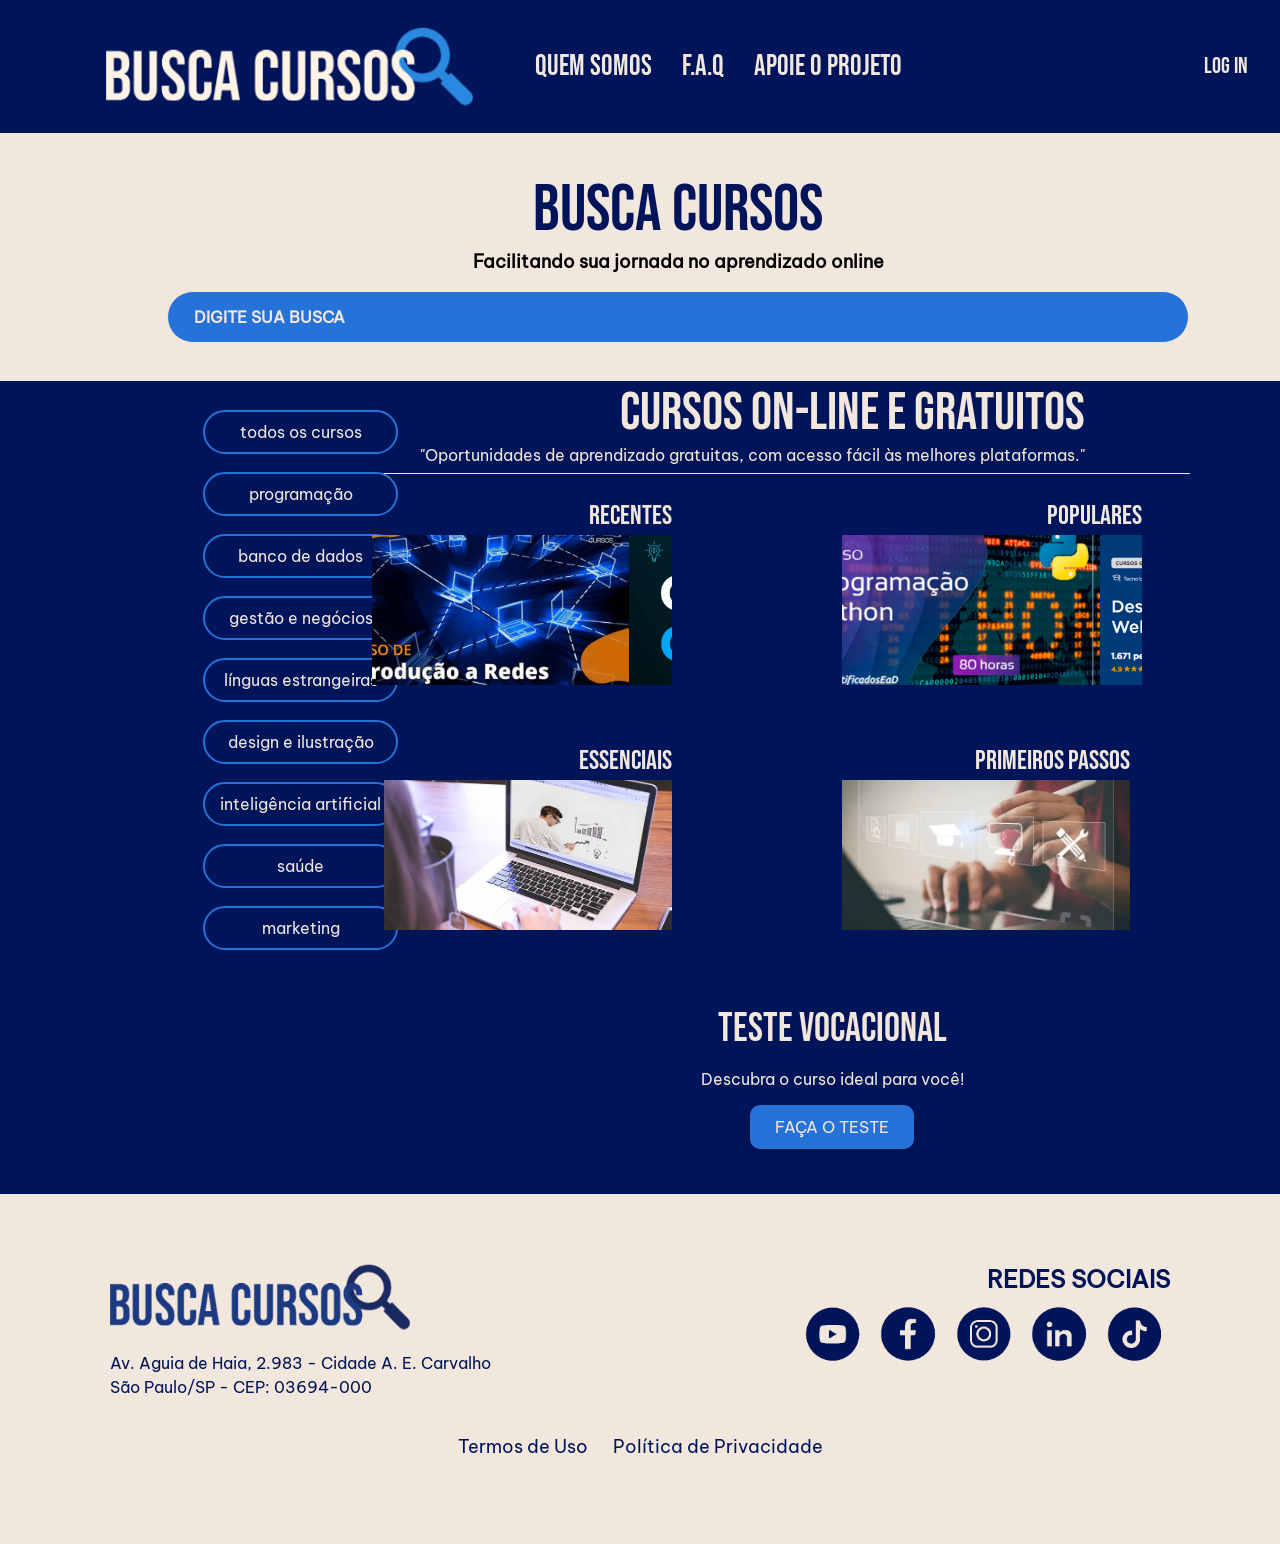
==== commit 5a6740c9: "[fix]" ====
--- a/index.html
+++ b/index.html
@@ -166,11 +166,11 @@
                         <div>
 
                             <!-- teste vocacional -->
-                                <!-- <div class="teste-vocac-index"> -->
+                                <div class="teste-vocac-index">
                                     <h2>Teste Vocacional</h2>
                                     <p>Descubra o curso ideal para você!</p>
                                     <input id="faca-teste" type="button" value="FAÇA O TESTE" onclick="location.href='Pages/testeVocac.html'">
-                                <!-- </div> -->
+                                </div>
                             </div>
 
                     </div>
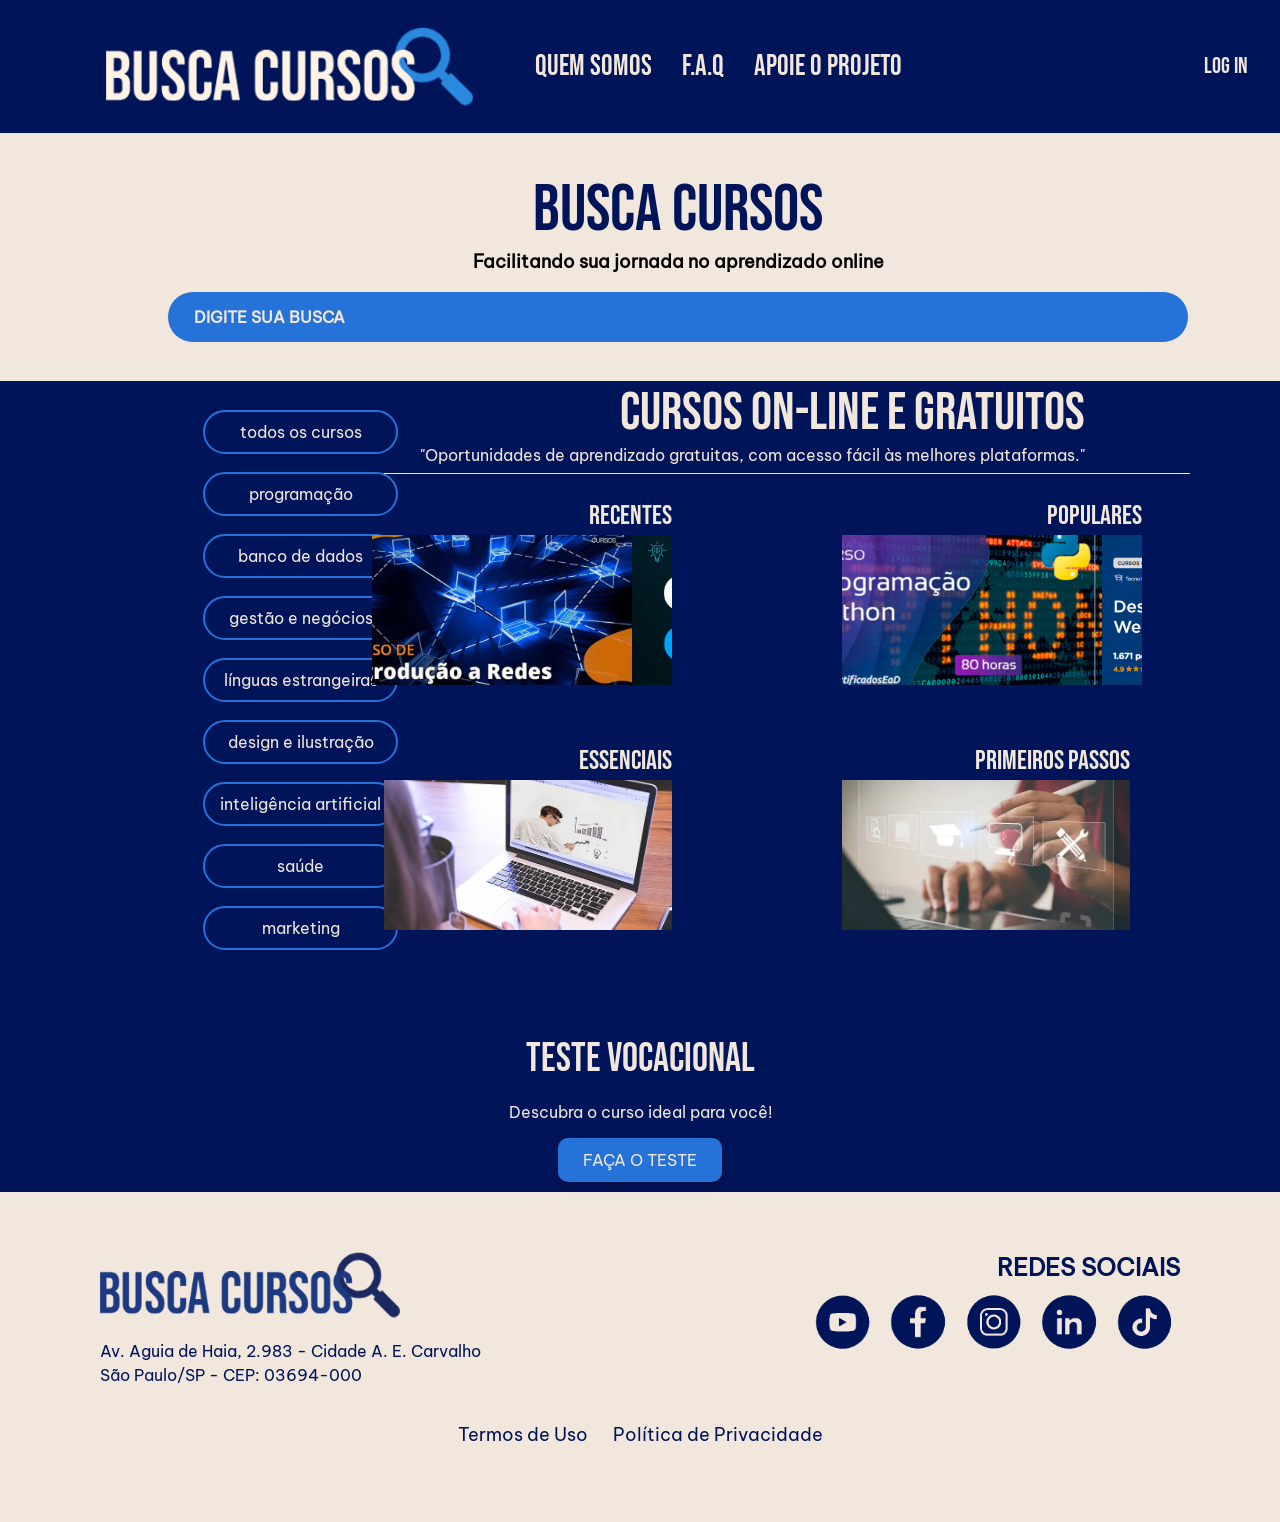
==== commit 7d51f931: "centralizadao do teste vocacional" ====
--- a/index.html
+++ b/index.html
@@ -38,10 +38,10 @@
                     <li><a href="../Pages/quemSomos.html">
                             <h2>QUEM SOMOS</h2>
                         </a></li>
-                    <li><a href="../Pages/faq.html" >
+                    <li><a href="../Pages/faq.html">
                             <h2>F.A.Q</h2>
                         </a></li>
-                    <li><a href="../Pages/apoieProjeto.html" >
+                    <li><a href="../Pages/apoieProjeto.html">
                             <h2>APOIE O PROJETO</h2>
                         </a></li>
                 </ul>
@@ -163,21 +163,29 @@
                             </div>
                         </div>
 
-                        <div>
-
-                            <!-- teste vocacional -->
-                                <div class="teste-vocac-index">
-                                    <h2>Teste Vocacional</h2>
-                                    <p>Descubra o curso ideal para você!</p>
-                                    <input id="faca-teste" type="button" value="FAÇA O TESTE" onclick="location.href='Pages/testeVocac.html'">
-                                </div>
-                            </div>
-
-                    </div>
-
-                </div>
-
-            </div>
+
+
+                    </div>
+
+
+
+                </div>
+
+               
+
+            </div>
+
+             <div class="div-tt-vocal">
+
+                    <!-- teste vocacional -->
+                    <div class="teste-vocac-index">
+                        <h2>Teste Vocacional</h2>
+                        <p>Descubra o curso ideal para você!</p>
+                        <input id="faca-teste" type="button" value="FAÇA O TESTE"
+                            onclick="location.href='Pages/testeVocac.html'">
+                    </div>
+
+                </div>
 
         </main>
 
--- a/Css/styles.css
+++ b/Css/styles.css
@@ -526,7 +526,7 @@
 /* FOOTER */
 footer{
     background-color: var(--branco-bege);
-    padding: 70px 70px;
+    padding: 60px 60px;
 }
 
 /* FOOTER CONTATOS E REDES */
@@ -899,7 +899,28 @@
 
 
 /*TESTE VOCACIONAL*/
-
+.div-tt-vocal{
+    width: 100%;
+    height: 200px;
+    align-items: center;
+    justify-content: center;
+   
+
+}
+
+
+.teste-vocac-index{
+    display: flex; 
+    flex-direction: column;
+    align-items: center; 
+    justify-content: center;
+    width: 25%;
+    height: 100%;
+    margin-bottom: 2rem;
+    background-color: transparent;
+    margin-left: auto;
+    margin-right: auto;
+}
 .teste-vocac {
     color: var(--branco-bege);
     display: flex;
@@ -907,7 +928,7 @@
     align-items: center;
     padding: 2rem;
     text-align: center;
-}
+background-image: url('../assets/images/fundo_buscaCursos.jpg');}
 
 .teste-vocac h1 {
     font-size: 3.5rem;
@@ -1037,16 +1058,6 @@
     background-color: #1a5ca3;
 }
 
-.teste-vocac-index{
-    /* display: block; */
-    /* flex-direction: column;
-    align-items: center; */
-    /* width: 80%;
-    max-width: 400px; */
-    margin-left: auto;
-    margin-right: auto;
-    margin-bottom: 2rem;
-}
 
 .teste-vocac-index h2{
     font-size: 2.5rem;
